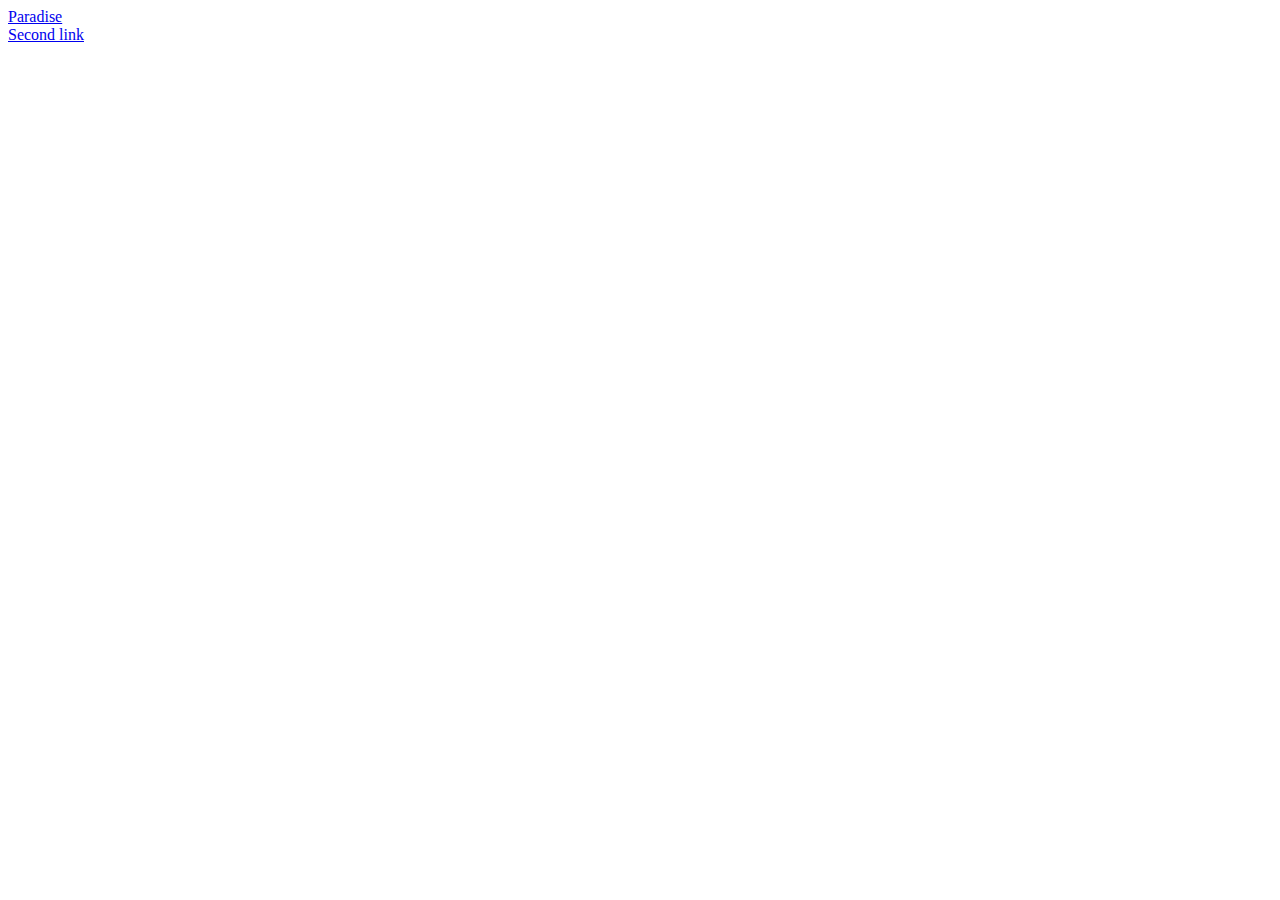
==== index.html @ 1867fe45 "Cat in the hat" ====
<html>
	<head>
	<title>My Home Page</title>
	</head>
	
	<body>
		<a href = "http://www.coolmath-games.com/">Paradise</a>
		</br>
		<a href = "new2.html">Second link</a>
		
		</body>
		

</html>
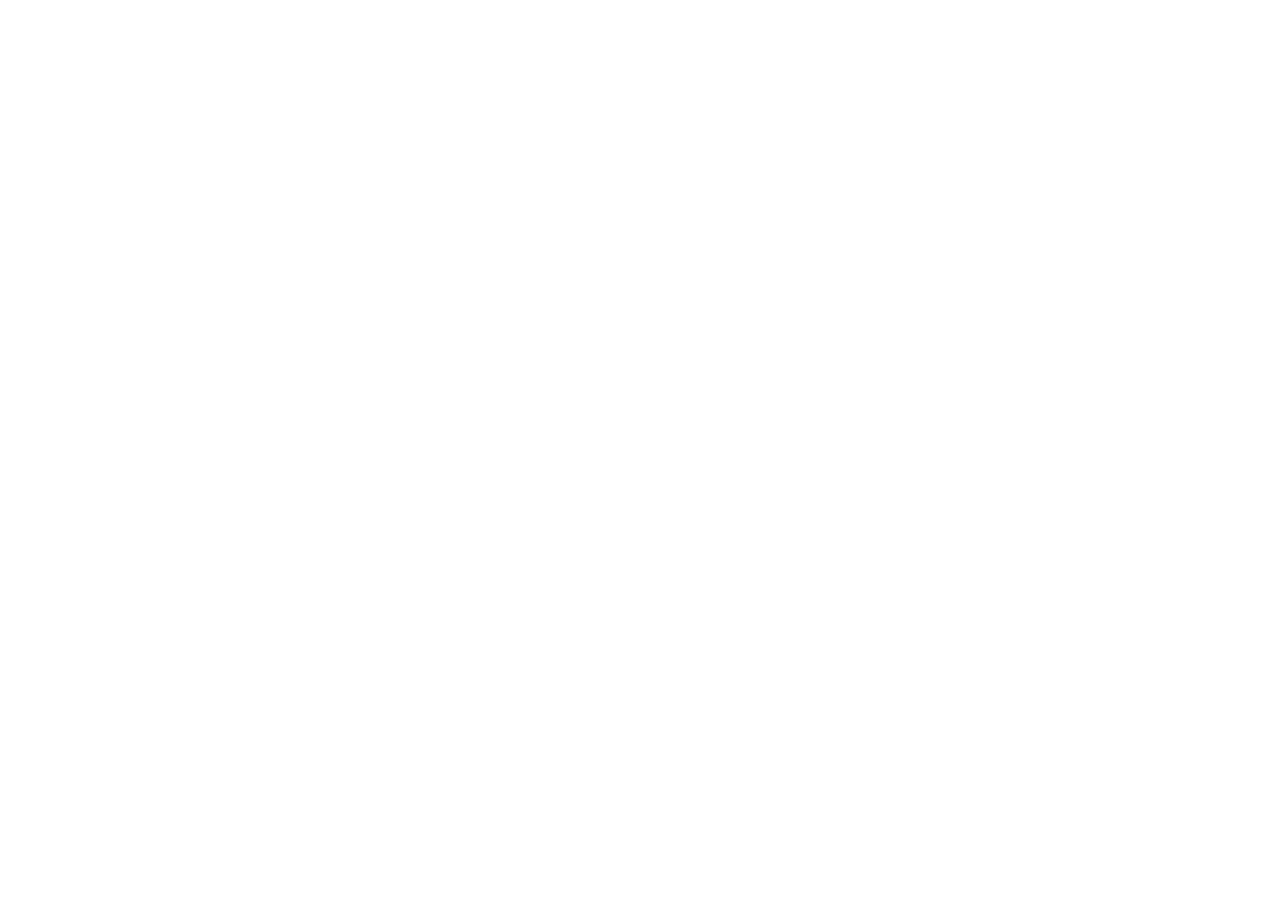
==== commit 42b79e6c: "Even Better" ====
--- a/index.html
+++ b/index.html
@@ -1,14 +1,20 @@
 <html>
 	<head>
-	<title>My Home Page</title>
+		<meta charset = "utf-8">
+		<meta name="viewport" content="width=device-width">
+		<meta name="description" content="Information about High Culture">
+		<meta name="keywords"="high culture, culltured, social elite, cat in the hat, frosted mini wheats, candy corn, spider man">
+		<meta name="author" content="Brockton Stover">
+		<title>High Culture>
+		
+		<link rel="stylesheet" type="text/css" href="Style.css">
 	</head>
-	
 	<body>
-		<a href = "http://www.coolmath-games.com/">Paradise</a>
-		</br>
-		<a href = "new2.html">Second link</a>
+		<h1>
+			Oy
+		</h1>
 		
-		</body>
+	</body>
 		
 
 </html>
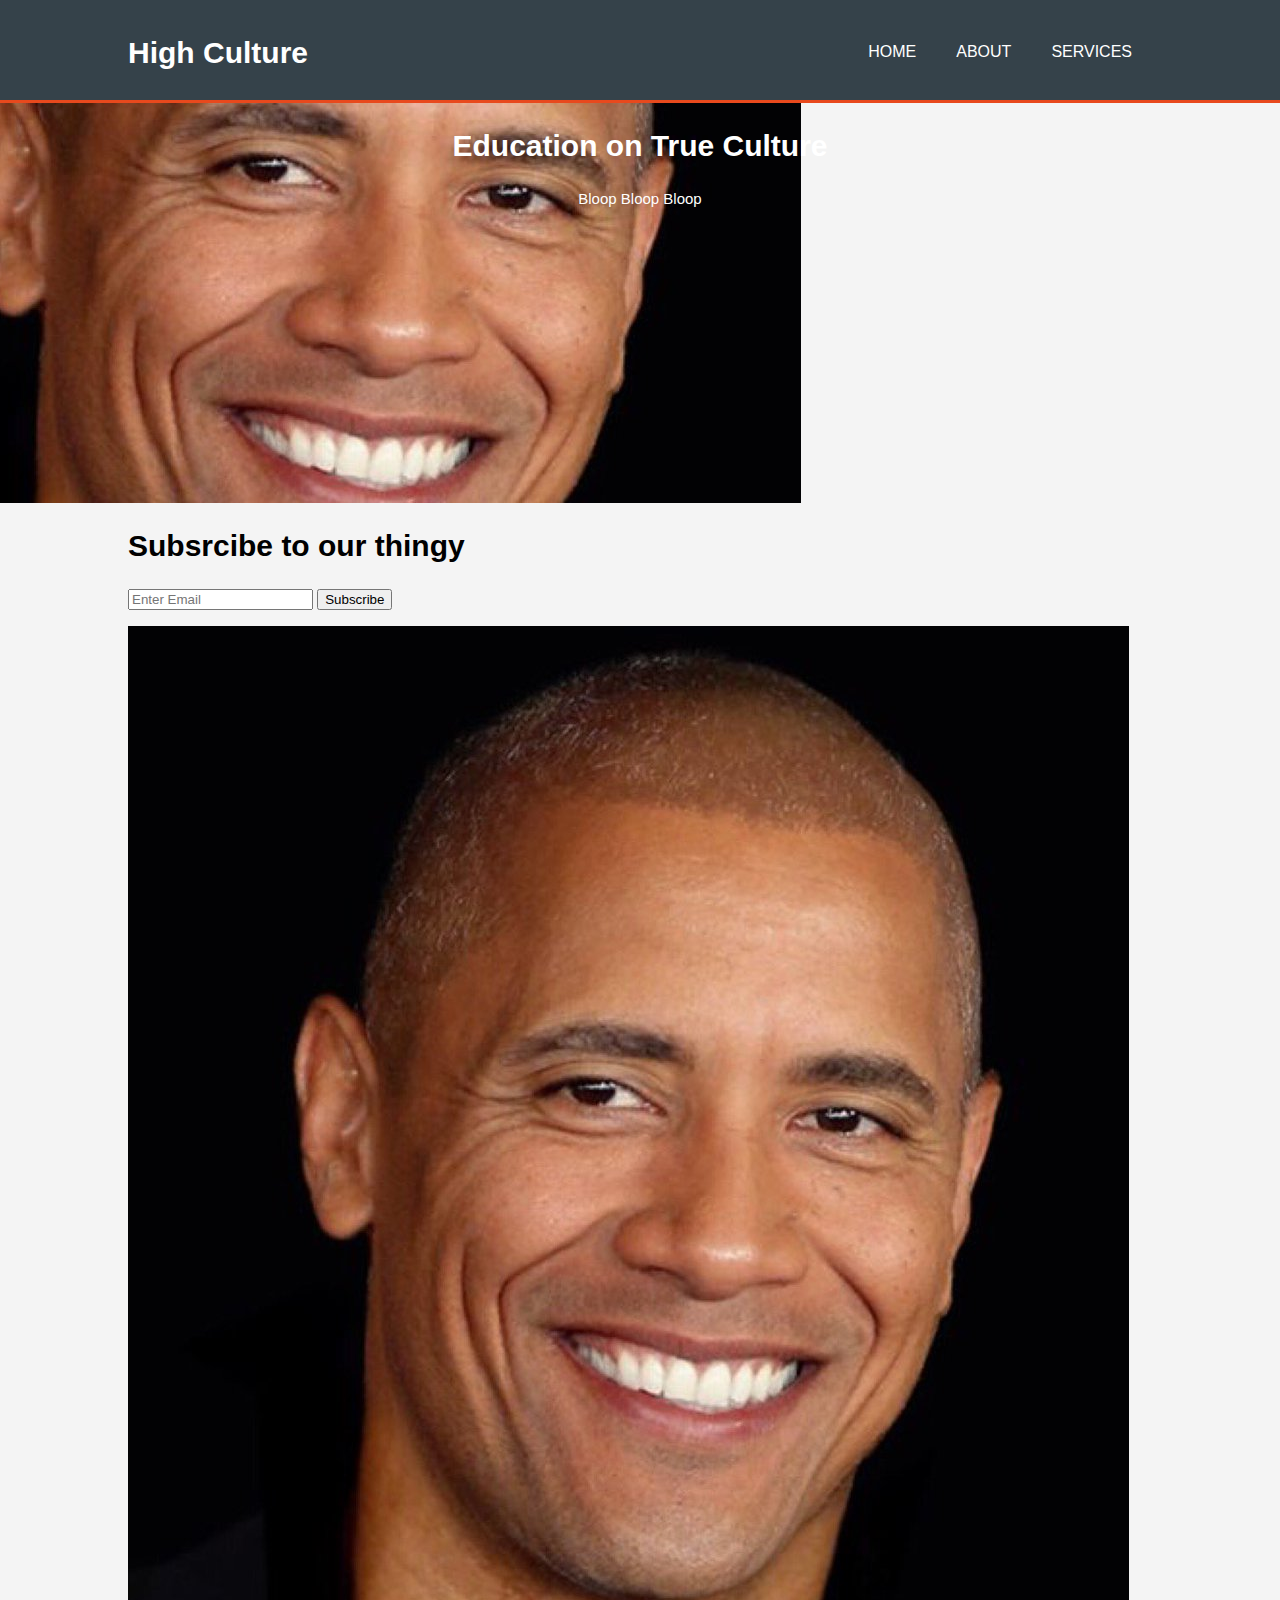
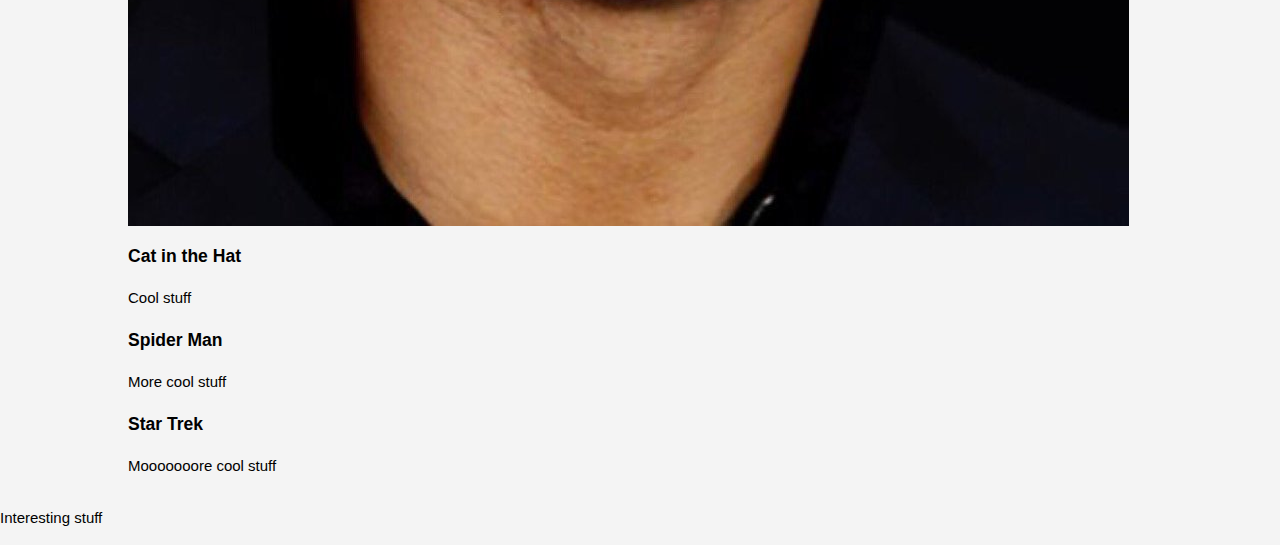
==== commit 62173b3e: "even better" ====
--- a/index.html
+++ b/index.html
@@ -3,18 +3,72 @@
 		<meta charset = "utf-8">
 		<meta name="viewport" content="width=device-width">
 		<meta name="description" content="Information about High Culture">
-		<meta name="keywords"="high culture, culltured, social elite, cat in the hat, frosted mini wheats, candy corn, spider man">
+		<meta name="keywords"="high culture, culltured, social elite, cat in the hat, frosted mini wheats, candy corn, spider man, star trek">
 		<meta name="author" content="Brockton Stover">
-		<title>High Culture>
+		<title>High Culture | Welcome</title>
 		
 		<link rel="stylesheet" type="text/css" href="Style.css">
 	</head>
 	<body>
-		<h1>
-			Oy
-		</h1>
+		<header>
+			<div class="container">
+				<div id="branding">
+					<h1><span class="highlight">High</span> Culture</h1>
+				</div>
+				<nav>
+					<ul>
+						<li class="current"><a href="index.html">Home</a></li>
+						<li><a href="index.html">About</a></li>
+						<li><a href="index.html">Services</a></li>
+					</ul>
+				</nav>
+			</div>
+		</header>
 		
+		
+		<section id="showcase">
+			<div class="container">
+				<h1>Education on True Culture</h1>
+				<p>Bloop Bloop Bloop</p>
+			</div>
+		</section>
+		
+		<section id="newslaetter">
+			<div class="container">
+				<h1>Subsrcibe to our thingy</h1>
+				<form>
+					<input type="email" placeholder="Enter Email">
+					<button type="submit" class="button_1">Subscribe</button>
+				</form>
+			</div>
+		</section>
+		
+		<section id="boxes">
+			<div class="container">
+				<div class="box">
+					<img src="Ayy.jpg">
+					<h3>Cat in the Hat</h3>
+					<p>Cool stuff</p>
+				</div>
+				<div class="box">
+					<h3>Spider Man</h3>
+					<p>More cool stuff</p>
+				</div>
+				<div class="box">
+					<h3>Star Trek</h3>
+					<p>Mooooooore cool stuff</p>
+				</div>
+				
+			</div>
+		</section>
+
+		<footer>
+			<p>Interesting stuff</p>
+			
+		</footer>
 	</body>
+	
+	
 		
 
 </html>
--- a/Style.css
+++ b/Style.css
@@ -0,0 +1,74 @@
+body{
+    font: 15px/1.5 Arial, Helvetica, sans-serif;
+    padding:0;
+    margin:0;
+    background-color: #f4f4f4;
+}
+
+/*Global*/
+.container{
+    width:80%;
+    margin:auto;
+    overflow:hidden;
+}
+ul{
+    margin:0;
+    padding:0;
+}
+/*Header*/
+header{
+    background:#35424a;
+    color:#ffffff;
+    padding-top:30px;
+    min-height:70px;
+    border-bottom:#e8491d 3px solid; 
+}
+
+header a{
+    color:#ffffff;
+    text-decoration:none;
+    text-transform: uppercase;
+    font-size:16px;
+}
+
+
+
+
+header li{
+    float:left;
+    display:inline;
+    padding: 0 20px 0 20px;
+}
+header #branding{
+    float:left;
+}
+
+header #branding h1{
+    margin:0;
+}
+
+header nav{
+    float:right;
+    margin-top:10px;
+}
+
+header .highlight, header .current a{
+    color:#e8491d
+    font-weight:bold;
+}
+
+header a:hover{
+    color:#cccccc;
+    font-weight:bold;
+}
+/*Showcase*/
+#showcase{
+    min-height:400px;
+    background:url('Ayy.jpg') no-repeat -200px -400px;
+    text-align:center;
+    color:#ffffff;
+    
+}
+
+
+    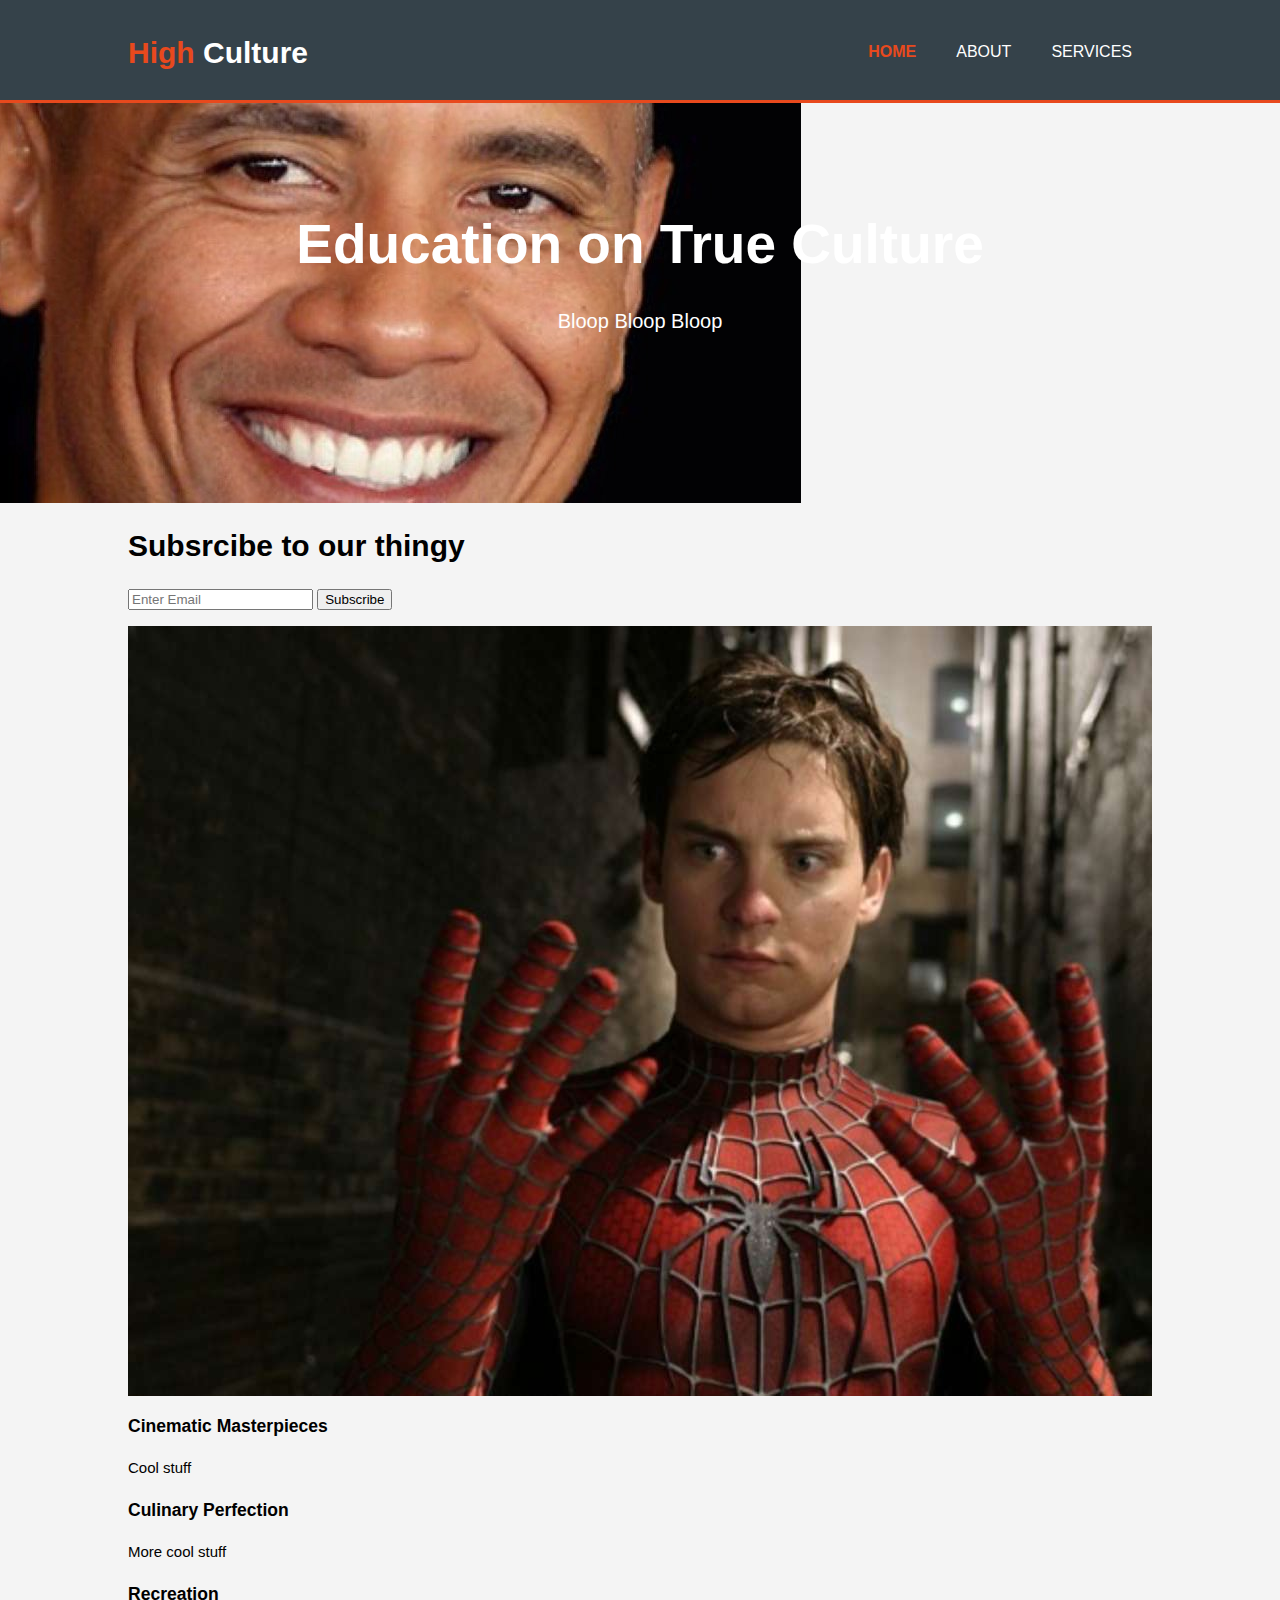
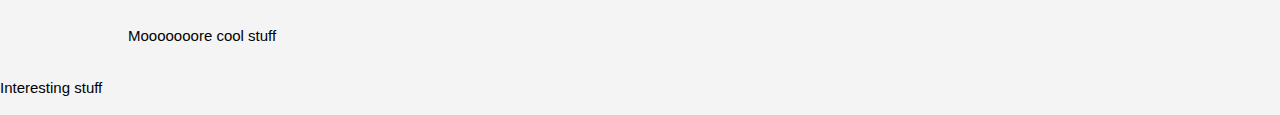
==== commit 464707f0: "even beetttter" ====
--- a/index.html
+++ b/index.html
@@ -46,16 +46,16 @@
 		<section id="boxes">
 			<div class="container">
 				<div class="box">
-					<img src="Ayy.jpg">
-					<h3>Cat in the Hat</h3>
+					<img src="./Images/Spiderman.jpg">
+					<h3>Cinematic Masterpieces</h3>
 					<p>Cool stuff</p>
 				</div>
 				<div class="box">
-					<h3>Spider Man</h3>
+					<h3>Culinary Perfection</h3>
 					<p>More cool stuff</p>
 				</div>
 				<div class="box">
-					<h3>Star Trek</h3>
+					<h3>Recreation</h3>
 					<p>Mooooooore cool stuff</p>
 				</div>
 				
--- a/Style.css
+++ b/Style.css
@@ -53,7 +53,7 @@
 }
 
 header .highlight, header .current a{
-    color:#e8491d
+    color:#e8491d;
     font-weight:bold;
 }
 
@@ -64,11 +64,43 @@
 /*Showcase*/
 #showcase{
     min-height:400px;
-    background:url('Ayy.jpg') no-repeat -200px -400px;
+    background:url("Ayy.jpg") no-repeat -200px -400px;
     text-align:center;
     color:#ffffff;
     
 }
+#showcase h1{
+    margin-top:100px;
+    font-size:55px;
+    margin-bottom:10px;
+
+}
+
+#showcase p{
+    font-size:20px;
+}
+
+#newsletter{
+    padding:15px;
+    color:#ffffff;
+    background:#35424a;
+}
+
+#newsletter h1{
+    float:left;
+    
+}
 
 
+#newsletter form{
+    float:right;
+    margin-top:15px;
+}
+
+#newsletter input[type = "email"]{
+    padding:4px;
+    height:25px;
+    width:250px;
+}
+
     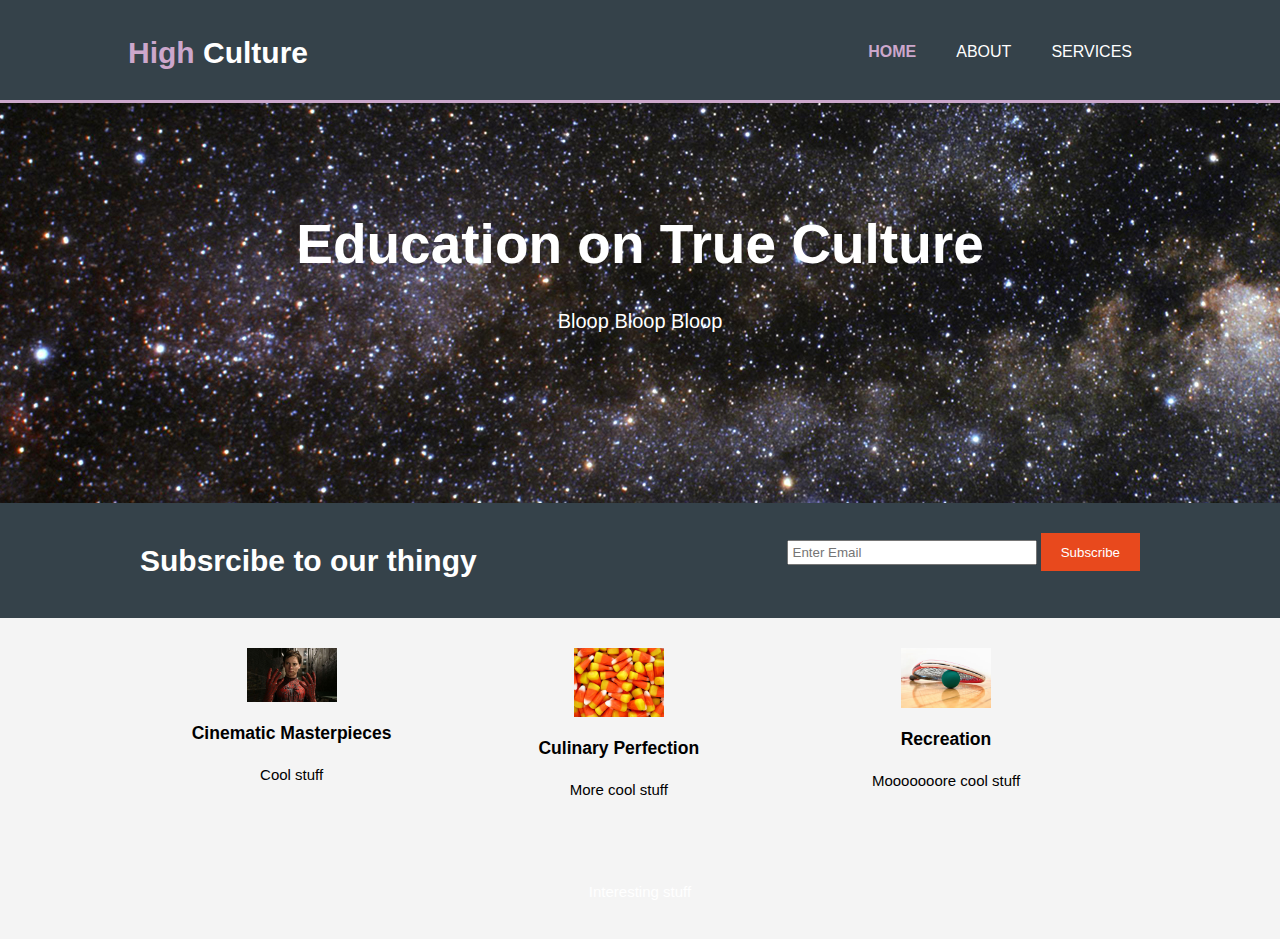
==== commit cbafffa0: "EEVEEEEN BETTTERRRRR" ====
--- a/index.html
+++ b/index.html
@@ -33,7 +33,7 @@
 			</div>
 		</section>
 		
-		<section id="newslaetter">
+		<section id="newsletter">
 			<div class="container">
 				<h1>Subsrcibe to our thingy</h1>
 				<form>
@@ -51,10 +51,12 @@
 					<p>Cool stuff</p>
 				</div>
 				<div class="box">
+					<img src="./Images/CandyCorn.jpg">
 					<h3>Culinary Perfection</h3>
 					<p>More cool stuff</p>
 				</div>
 				<div class="box">
+					<img src="./Images/Racky.jpg">
 					<h3>Recreation</h3>
 					<p>Mooooooore cool stuff</p>
 				</div>
--- a/Style.css
+++ b/Style.css
@@ -15,13 +15,23 @@
     margin:0;
     padding:0;
 }
+
+
+.button_1{
+    height:38px;
+    background:#e8491d;
+    border:0;
+    padding-left:20px;
+    padding-right:20px;
+    color: #ffffff;
+}
 /*Header*/
 header{
     background:#35424a;
     color:#ffffff;
     padding-top:30px;
     min-height:70px;
-    border-bottom:#e8491d 3px solid; 
+    border-bottom:#cca7cc 3px solid; 
 }
 
 header a{
@@ -53,7 +63,7 @@
 }
 
 header .highlight, header .current a{
-    color:#e8491d;
+    color:#cca7cc;
     font-weight:bold;
 }
 
@@ -64,7 +74,7 @@
 /*Showcase*/
 #showcase{
     min-height:400px;
-    background:url("Ayy.jpg") no-repeat -200px -400px;
+    background:url("./Images/Space.jpg") no-repeat -200px -400px;
     text-align:center;
     color:#ffffff;
     
@@ -80,6 +90,8 @@
     font-size:20px;
 }
 
+
+/*newsletter*/
 #newsletter{
     padding:15px;
     color:#ffffff;
@@ -103,4 +115,27 @@
     width:250px;
 }
 
-    +    /*boxes*/
+#boxes {
+    margin-top:20px;
+}
+
+#boxes .box{
+    float:left;
+    text-align: center;
+    width:30%;
+    padding:10px;
+    
+}
+
+#boxes .box img{
+    width: 90px;
+}
+
+footer{
+    padding:20px;
+    margin-top:20px;
+    color:#ffffff;
+    background-color:##cca7cc;
+    text-align: center;
+}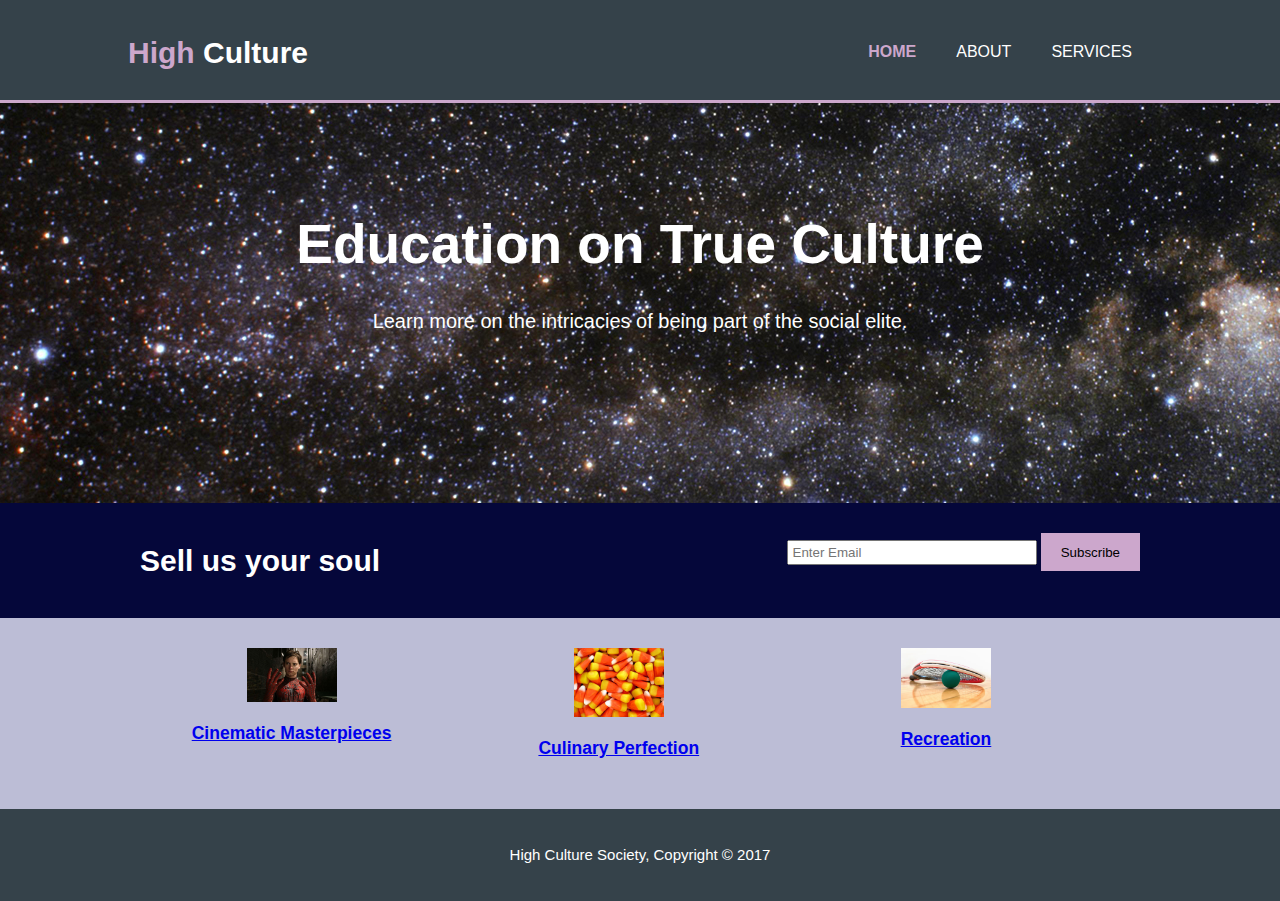
==== commit 4b5bf64b: "YAY" ====
--- a/index.html
+++ b/index.html
@@ -18,8 +18,8 @@
 				<nav>
 					<ul>
 						<li class="current"><a href="index.html">Home</a></li>
-						<li><a href="index.html">About</a></li>
-						<li><a href="index.html">Services</a></li>
+						<li><a href="About.html">About</a></li>
+						<li><a href="services.html">Services</a></li>
 					</ul>
 				</nav>
 			</div>
@@ -29,13 +29,13 @@
 		<section id="showcase">
 			<div class="container">
 				<h1>Education on True Culture</h1>
-				<p>Bloop Bloop Bloop</p>
+				<p>Learn more on the intricacies of being part of the social elite.</p>
 			</div>
 		</section>
 		
 		<section id="newsletter">
 			<div class="container">
-				<h1>Subsrcibe to our thingy</h1>
+				<h1>Sell us your soul</h1>
 				<form>
 					<input type="email" placeholder="Enter Email">
 					<button type="submit" class="button_1">Subscribe</button>
@@ -46,26 +46,23 @@
 		<section id="boxes">
 			<div class="container">
 				<div class="box">
-					<img src="./Images/Spiderman.jpg">
-					<h3>Cinematic Masterpieces</h3>
-					<p>Cool stuff</p>
+					<a href = "https://en.wikipedia.org/wiki/Spider-Man_3"><img src="./Images/Spiderman.jpg"></a>
+					<h3><a href="https://en.wikipedia.org/wiki/Spider-Man_3">Cinematic Masterpieces</a></h3>
 				</div>
 				<div class="box">
-					<img src="./Images/CandyCorn.jpg">
-					<h3>Culinary Perfection</h3>
-					<p>More cool stuff</p>
+					<a href = "https://en.wikipedia.org/wiki/Candy_corn"><img src="./Images/CandyCorn.jpg"></a>
+					<h3><a href = "https://en.wikipedia.org/wiki/Candy_corn">Culinary Perfection</a></h3>
 				</div>
 				<div class="box">
-					<img src="./Images/Racky.jpg">
-					<h3>Recreation</h3>
-					<p>Mooooooore cool stuff</p>
+					<a href = "https://en.wikipedia.org/wiki/Racquetball"><img src="./Images/Racky.jpg"></a>
+					<h3><a href = "https://en.wikipedia.org/wiki/Racquetball">Recreation</h3></a>
 				</div>
 				
 			</div>
 		</section>
 
 		<footer>
-			<p>Interesting stuff</p>
+			<p>High Culture Society, Copyright © 2017</p>
 			
 		</footer>
 	</body>
--- a/Style.css
+++ b/Style.css
@@ -2,7 +2,7 @@
     font: 15px/1.5 Arial, Helvetica, sans-serif;
     padding:0;
     margin:0;
-    background-color: #f4f4f4;
+    background-color: #bcbdd6;
 }
 
 /*Global*/
@@ -19,11 +19,11 @@
 
 .button_1{
     height:38px;
-    background:#e8491d;
+    background:#cca7cc;
     border:0;
     padding-left:20px;
     padding-right:20px;
-    color: #ffffff;
+    color: #000000;
 }
 /*Header*/
 header{
@@ -95,7 +95,7 @@
 #newsletter{
     padding:15px;
     color:#ffffff;
-    background:#35424a;
+    background:#05073a;
 }
 
 #newsletter h1{
@@ -136,6 +136,46 @@
     padding:20px;
     margin-top:20px;
     color:#ffffff;
-    background-color:##cca7cc;
+    background-color:#35424a;
     text-align: center;
-}+}
+
+/* Media Queries */
+@media(max-width: 768px){
+    header#branding,
+    header nav,
+    header nav li,
+    #newsletter h1,
+    #newsletter form,
+    #boxes .box,
+    article#mail-col,
+    aside#sidebar{
+        float:none;
+        text-align:center;
+        width:100%;
+        
+    }
+
+
+header{
+    padding-bottom:20px;
+    
+}
+
+#showcase h1{
+    margin-top:40px;
+    
+}
+#newsletter button{
+    display:block;
+    width:100%;
+}
+
+#newsletter form input[type="email"]{
+    width:100%;
+    margin-bottom:5px;
+}
+}
+
+
+
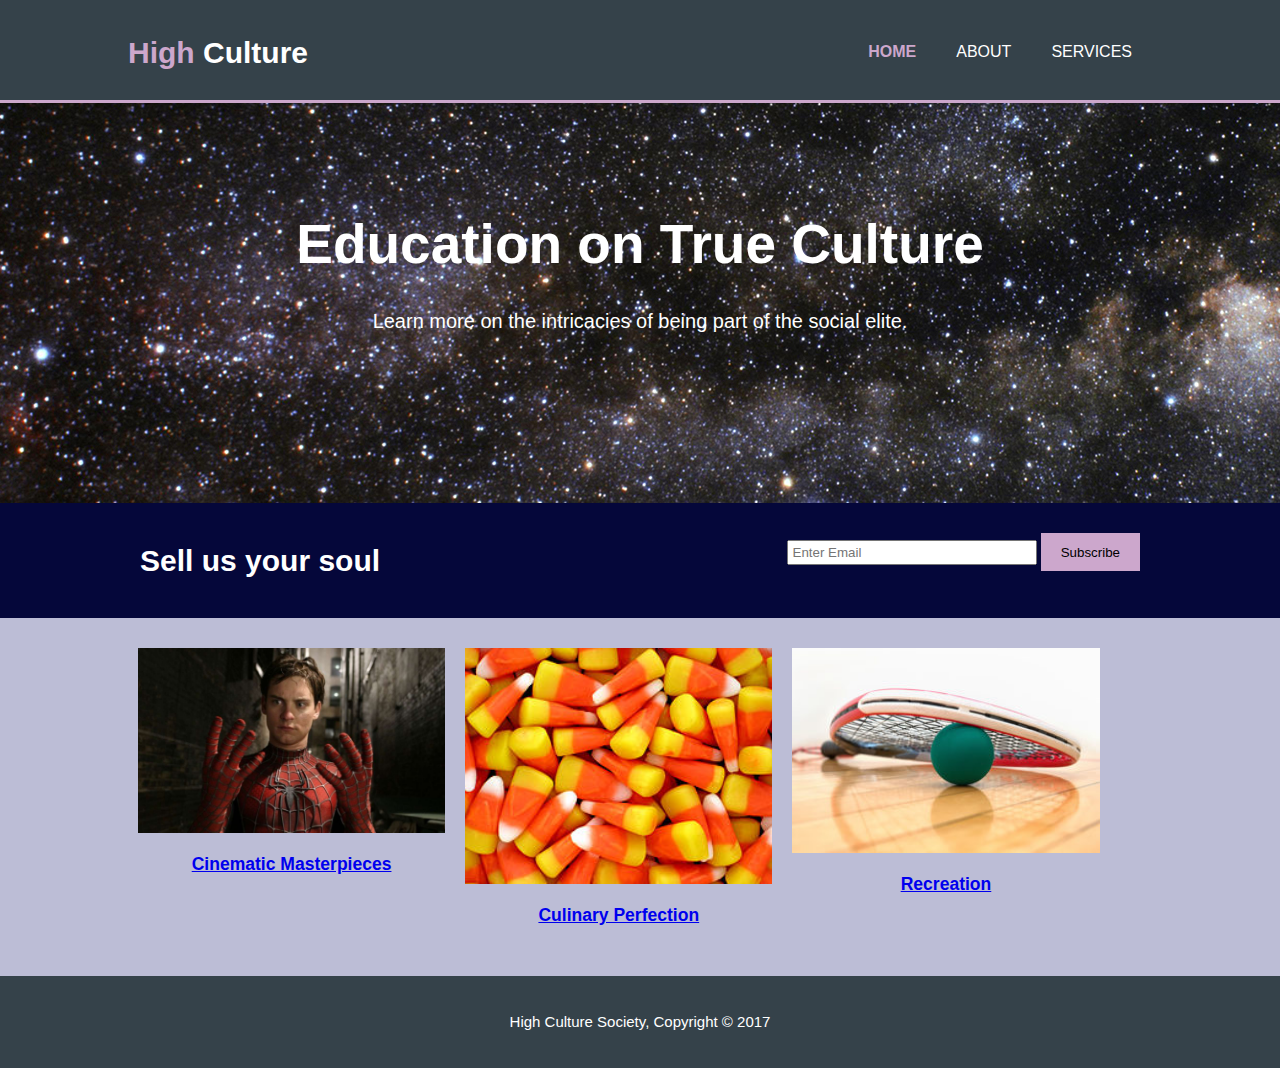
==== commit 716a65b7: "NOOOOOOW I AM DONE" ====
--- a/index.html
+++ b/index.html
@@ -1,73 +1,73 @@
-<html>
-	<head>
-		<meta charset = "utf-8">
-		<meta name="viewport" content="width=device-width">
-		<meta name="description" content="Information about High Culture">
-		<meta name="keywords"="high culture, culltured, social elite, cat in the hat, frosted mini wheats, candy corn, spider man, star trek">
-		<meta name="author" content="Brockton Stover">
-		<title>High Culture | Welcome</title>
-		
-		<link rel="stylesheet" type="text/css" href="Style.css">
-	</head>
-	<body>
-		<header>
-			<div class="container">
-				<div id="branding">
-					<h1><span class="highlight">High</span> Culture</h1>
-				</div>
-				<nav>
-					<ul>
-						<li class="current"><a href="index.html">Home</a></li>
-						<li><a href="About.html">About</a></li>
-						<li><a href="services.html">Services</a></li>
-					</ul>
-				</nav>
-			</div>
-		</header>
-		
-		
-		<section id="showcase">
-			<div class="container">
-				<h1>Education on True Culture</h1>
-				<p>Learn more on the intricacies of being part of the social elite.</p>
-			</div>
-		</section>
-		
-		<section id="newsletter">
-			<div class="container">
-				<h1>Sell us your soul</h1>
-				<form>
-					<input type="email" placeholder="Enter Email">
-					<button type="submit" class="button_1">Subscribe</button>
-				</form>
-			</div>
-		</section>
-		
-		<section id="boxes">
-			<div class="container">
-				<div class="box">
-					<a href = "https://en.wikipedia.org/wiki/Spider-Man_3"><img src="./Images/Spiderman.jpg"></a>
-					<h3><a href="https://en.wikipedia.org/wiki/Spider-Man_3">Cinematic Masterpieces</a></h3>
-				</div>
-				<div class="box">
-					<a href = "https://en.wikipedia.org/wiki/Candy_corn"><img src="./Images/CandyCorn.jpg"></a>
-					<h3><a href = "https://en.wikipedia.org/wiki/Candy_corn">Culinary Perfection</a></h3>
-				</div>
-				<div class="box">
-					<a href = "https://en.wikipedia.org/wiki/Racquetball"><img src="./Images/Racky.jpg"></a>
-					<h3><a href = "https://en.wikipedia.org/wiki/Racquetball">Recreation</h3></a>
-				</div>
-				
-			</div>
-		</section>
-
-		<footer>
-			<p>High Culture Society, Copyright © 2017</p>
-			
-		</footer>
-	</body>
-	
-	
-		
-
-</html>
+<html>
+	<head>
+		<meta charset = "utf-8">
+		<meta name="viewport" content="width=device-width">
+		<meta name="description" content="Information about High Culture">
+		<meta name="keywords"="high culture, culltured, social elite, cat in the hat, frosted mini wheats, candy corn, spider man, star trek">
+		<meta name="author" content="Brockton Stover">
+		<title>High Culture | Welcome</title>
+		
+		<link rel="stylesheet" type="text/css" href="Style.css">
+	</head>
+	<body>
+		<header>
+			<div class="container">
+				<div id="branding">
+					<h1><span class="highlight">High</span> Culture</h1>
+				</div>
+				<nav>
+					<ul>
+						<li class="current"><a href="index.html">Home</a></li>
+						<li><a href="About.html">About</a></li>
+						<li><a href="services.html">Services</a></li>
+					</ul>
+				</nav>
+			</div>
+		</header>
+		
+		
+		<section id="showcase">
+			<div class="container">
+				<h1>Education on True Culture</h1>
+				<p>Learn more on the intricacies of being part of the social elite.</p>
+			</div>
+		</section>
+		
+		<section id="newsletter">
+			<div class="container">
+				<h1>Sell us your soul</h1>
+				<form>
+					<input type="email" placeholder="Enter Email">
+					<button type="submit" class="button_1">Subscribe</button>
+				</form>
+			</div>
+		</section>
+		
+		<section id="boxes">
+			<div class="container">
+				<div class="box">
+					<a href = "Cinema.html"><img src="./Images/Spiderman.jpg"></a>
+					<h3><a href="Cinema.html">Cinematic Masterpieces</a></h3>
+				</div>
+				<div class="box">
+					<a href = "Food.html"><img src="./Images/CandyCorn.jpg"></a>
+					<h3><a href = "Food.html">Culinary Perfection</a></h3>
+				</div>
+				<div class="box">
+					<a href = "Recreation.html"><img src="./Images/Racky.jpg"></a>
+					<h3><a href = "Recreation.html">Recreation</h3></a>
+				</div>
+				
+			</div>
+		</section>
+
+		<footer>
+			<p>High Culture Society, Copyright © 2017</p>
+			
+		</footer>
+	</body>
+	
+	
+		
+
+</html>
--- a/Style.css
+++ b/Style.css
@@ -129,7 +129,19 @@
 }
 
 #boxes .box img{
-    width: 90px;
+    width: 100%;
+}
+#boxen{
+    margin-top:20px;
+}
+#boxen  .box{
+    text-align:center;
+    width:100%;
+    padding:10px;
+}
+
+#boxen .box img{
+    width: 75%;
 }
 
 footer{
@@ -148,6 +160,7 @@
     #newsletter h1,
     #newsletter form,
     #boxes .box,
+    #boxen .box,
     article#mail-col,
     aside#sidebar{
         float:none;
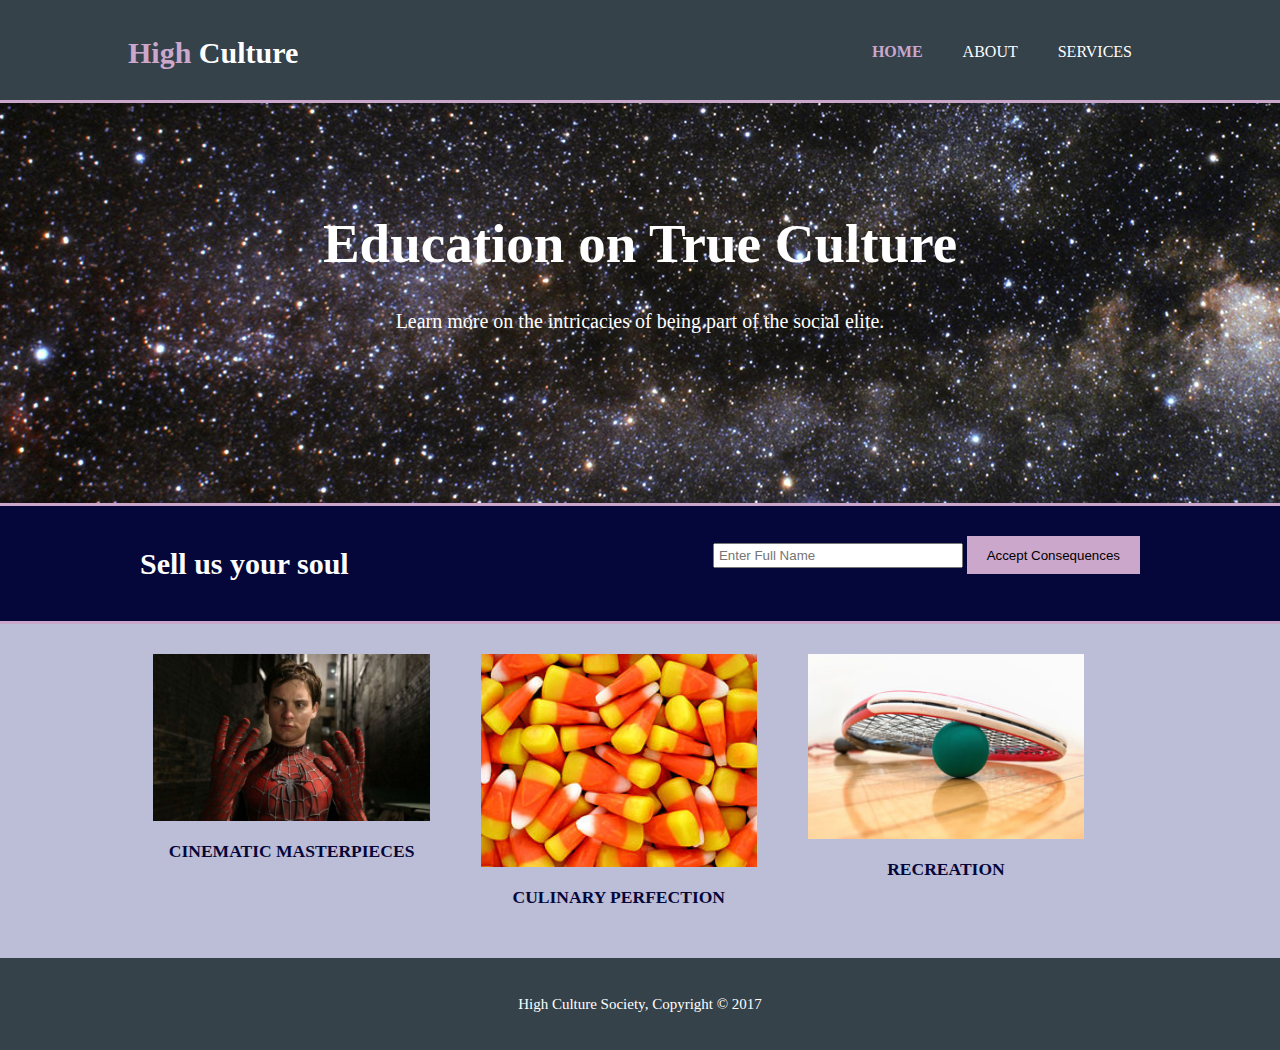
==== commit 0278b124: "woo" ====
--- a/index.html
+++ b/index.html
@@ -5,6 +5,7 @@
 		<meta name="description" content="Information about High Culture">
 		<meta name="keywords"="high culture, culltured, social elite, cat in the hat, frosted mini wheats, candy corn, spider man, star trek">
 		<meta name="author" content="Brockton Stover">
+		<link rel="icon" type="image/jpg" href="https://meganinthemiddle.files.wordpress.com/2014/05/melissacrest.jpg" sizes="16x16"</link>
 		<title>High Culture | Welcome</title>
 		
 		<link rel="stylesheet" type="text/css" href="Style.css">
@@ -23,6 +24,7 @@
 					</ul>
 				</nav>
 			</div>
+
 		</header>
 		
 		
@@ -37,8 +39,8 @@
 			<div class="container">
 				<h1>Sell us your soul</h1>
 				<form>
-					<input type="email" placeholder="Enter Email">
-					<button type="submit" class="button_1">Subscribe</button>
+					<input type="email" placeholder="Enter Full Name">
+					<button type="submit" class="button_1">Accept Consequences</button>
 				</form>
 			</div>
 		</section>
--- a/Style.css
+++ b/Style.css
@@ -1,5 +1,5 @@
 body{
-    font: 15px/1.5 Arial, Helvetica, sans-serif;
+    font: 15px/1.5 Times;
     padding:0;
     margin:0;
     background-color: #bcbdd6;
@@ -96,6 +96,8 @@
     padding:15px;
     color:#ffffff;
     background:#05073a;
+    border-bottom:#cca7cc 3px solid;
+    border-top:#cca7cc 3px solid;
 }
 
 #newsletter h1{
@@ -129,19 +131,22 @@
 }
 
 #boxes .box img{
-    width: 100%;
-}
-#boxen{
-    margin-top:20px;
-}
-#boxen  .box{
-    text-align:center;
-    width:100%;
-    padding:10px;
-}
-
-#boxen .box img{
-    width: 75%;
+    width: 90%;
+}
+
+
+body #branding  a{
+    color:#05073a;
+    text-decoration:none;
+    text-transform: uppercase;
+    font-size:12px;
+    margin-left:20
+}
+
+body #boxes  a{
+    color:#05073a;
+    text-decoration:none;
+    text-transform: uppercase;
 }
 
 footer{
@@ -160,7 +165,6 @@
     #newsletter h1,
     #newsletter form,
     #boxes .box,
-    #boxen .box,
     article#mail-col,
     aside#sidebar{
         float:none;
@@ -188,7 +192,37 @@
     width:100%;
     margin-bottom:5px;
 }
-}
-
-
-
+
+.dropdown {
+    position:relative;
+    display: inline-block;
+}
+
+.dropbtn {
+    background-color:#cccccc;
+    padding:0;
+    margin:0;
+    color:#ffffff;
+    border:none;
+    cursor:pointer;
+}
+
+.dropdown-content {
+    display:none;
+    position:absolute;
+    background-color:#cccccc;
+    min-width:100%;
+    box-shadow: 0px 8px 16px 0px rgba(0,0,0,0.2);
+    z-index:1;
+}
+
+.dropdown-content a {
+    color:#ffffff;
+    padding:12px 16px;
+    text-decoration:none;
+    display:block;
+}
+}
+
+
+
